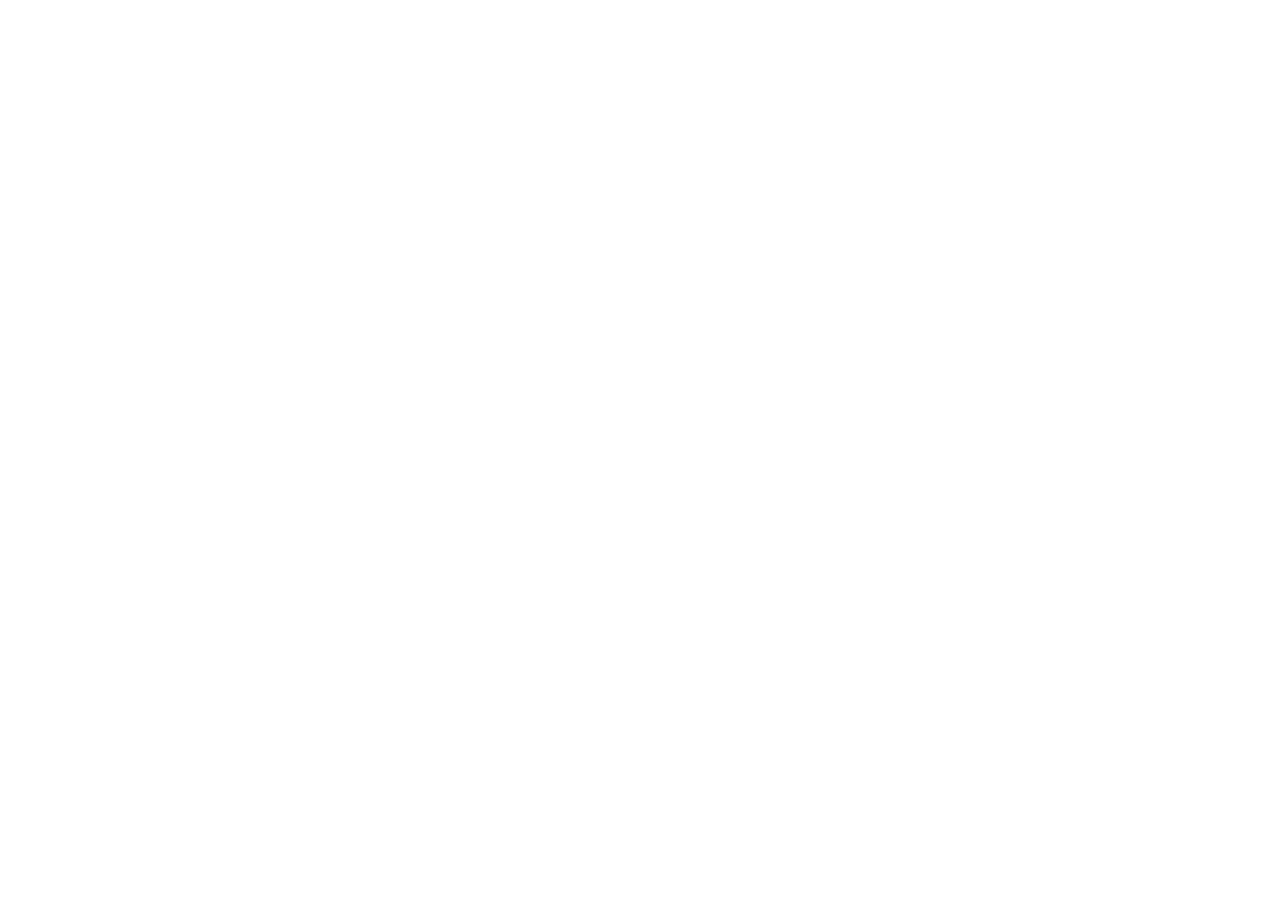
==== index.html @ 408f7013 "feat: actualización de archivos para molar analysis" ====
<!doctype html>
<html>
<head>
    
    <!-- META -->
    <title>LOOPY.ESP (v2)</title>
    <meta content="text/html;charset=utf-8" http-equiv="Content-Type">
    <meta content="utf-8" http-equiv="encoding">
    <meta charset="utf-8">
    <meta name="viewport" content="width=device-width, initial-scale=1.0, maximum-scale=1.0, user-scalable=no">
    <link rel="icon" type="image/png" href="favicon.png">

    <!-- Google Fonts - Figtree -->
    <link rel="preconnect" href="https://fonts.googleapis.com">
    <link rel="preconnect" href="https://fonts.gstatic.com" crossorigin>
    <link href="https://fonts.googleapis.com/css2?family=Figtree:wght@300;400;700&display=swap" rel="stylesheet">

    <!-- Schema.org markup for Google+ -->
    <meta itemprop="name" content="LOOPY! Español">
    <meta itemprop="description" content="Una herramienta para pensar en sistemas">
    <meta itemprop="image" content="http://ncase.me/loopy/social/thumbnail.png">

    <!-- Twitter Card data: SMALL -->
    <meta name="twitter:card" content="summary"/>
    <meta name="twitter:site" content="@ncasenmare"/>
    <meta name="twitter:title" content="LOOPY! Español"/>
    <meta name="twitter:description" content="una herramienta para pensar en sistemas"/>
    <meta name="twitter:creator" content="@ncasenmare">
    <meta name="twitter:image" content="http://ncase.me/loopy/social/thumbnail_small.png"/>

    <!-- Open Graph data -->
    <meta property="og:title" content="LOOPY! Español">
    <meta property="og:type" content="website">
    <meta property="og:url" content="http://ncase.me/loopy/">
    <meta property="og:image" content="http://ncase.me/loopy/social/thumbnail.png">
    <meta property="og:description" content="una herramienta para pensar en sistemas">

    <!-- Styles! -->
    <link href="css/loopy.css" rel="stylesheet"/>
    <link href="css/balloon.css" rel="stylesheet"/>

    <!-- Custom Style for button -->
    <style>
        .contexto-link {
            position: fixed;
            bottom: 20px;
            right: 20px;
            text-decoration: none;
            z-index: 1000;
            mix-blend-mode: difference;
        }
        .contexto-link img {
            display: block;
            height: 60px;
        }
        @media (max-width: 768px) {
            .contexto-link {
                bottom: 10px;
                right: 10px;
            }
            .contexto-link img {
                height: 60px;
            }
        }
    </style>
    
    <!-- Librerías para generación de PDF -->
   <script src="https://cdnjs.cloudflare.com/ajax/libs/jspdf/2.5.1/jspdf.umd.min.js"></script>
   <script src="https://cdnjs.cloudflare.com/ajax/libs/jspdf-autotable/3.5.31/jspdf.plugin.autotable.min.js"></script>

</head>
<body style="opacity:0">

    <!-- Loopy & Ink -->
    <div id="canvasses">
        <div id="grid-overlay">
            <div class="grid-cell">Atención</div>
            <div class="grid-cell">Cognición</div>
            <div class="grid-cell">Self</div>
            <div class="grid-cell">Afecto</div>
            <div class="grid-cell">Conducta</div>
            <div class="grid-cell">Motivación</div>
            <div class="grid-cell">Biofisiológico</div>
            <div class="grid-cell">Contexto</div>
            <div class="grid-cell">Sociocultural</div>
        </div>
    </div>

    <!-- Extra Buttons (Centrar & MMEE) -->
    <div id="extra-buttons">
        <!-- Recenter Button -->
        <button id="recenter-button" title="Centrar Vista">
            <span class="button-tag">Centrar</span>
            <img src="https://images.icon-icons.com/1863/PNG/512/center-focus-strong_119304.png" alt="Centrar" style="width:24px;height:24px;">
        </button>

        <!-- Grid Toggle Button -->
        <button id="grid-toggle" title="MetaModelo Evolutivo Extendido (MMEE)">
            <span class="button-tag">MMEE</span>
            <img src="https://img.icons8.com/material-outlined/24/ffffff/grid.png" alt="Grilla" style="width:24px;height:24px;">
        </button>
    </div>

    <!-- Sidebar Toggle Button -->
    <button id="sidebar-toggle" title="Alternar Menú">
        <img src="https://img.icons8.com/material-outlined/24/ffffff/menu--v1.png" alt="Menú" style="width:24px;height:24px;">
    </button>

    <!-- The Tools' UI -->
    <div id="toolbar"></div>
    <div id="playbar"></div>
    <div id="sidebar"></div>

    <!-- MODAL -->
    <div id="modal_container">
        <div id="modal_bg"></div>
        <div id="modal">
            <div id="modal_close">[×] CERRAR</div>
            <div id="modal_page"></div>
        </div>
    </div>

    <!-- En Medio del Contexto link con imagen -->
    <a href="https://enmediodelcontexto.com.ar" class="contexto-link" target="_blank">
        <img src="https://enmediodelcontexto.com.ar/wp-content/uploads/2025/11/EMC-white-cropped.png" alt="En Medio del Contexto">
    </a>

<!-- Scripts! -->

<!-- Libraries -->
<script src="js/Sidebar.js?v=999"></script>
<script src="js/helpers.js?v=2"></script>
<script src="js/Mouse.js"></script>
<script src="js/Key.js"></script>
<script src="js/Panner.js"></script>

<!-- Core Simulation Code -->
<script src="js/Loopy.js?v=6"></script>
<script src="js/Model.js?v=3"></script>
<script src="js/Node.js?v=4"></script>
<script src="js/Edge.js?v=2"></script>
<script src="js/NIRA.js?v=1"></script>
<script src="js/Label.js"></script>

<!-- Tools -->
<script src="js/PageUI.js"></script>
<script src="js/Sidebar.js?v=3"></script>
<script src="js/Toolbar.js"></script>
<script src="js/PlayControls.js"></script>
<script src="js/Modal.js?v=4"></script>
<script src="js/Ink.js"></script>
<script src="js/Dragger.js"></script>
<script src="js/Eraser.js"></script>
<script src="js/Labeller.js"></script>

<!-- Start it -->
<script>
window.onload = function(){

    // Grid toggle UI sync
    var gridToggle = document.getElementById('grid-toggle');
    var gridOverlay = document.getElementById('grid-overlay');
    subscribe("grid/toggle", function(show) {
        if (show) {
            gridOverlay.classList.add('show');
        } else {
            gridOverlay.classList.remove('show');
        }
    });

    // Start Loopy
    window.loopy = new Loopy();

    // Grid toggle logic
    gridToggle.onclick = function() {
        var tag = this.querySelector('.button-tag');
        if(tag) tag.remove();
        window.loopy.showGrid = !window.loopy.showGrid;
        publish("grid/toggle", [window.loopy.showGrid]);
        publish("model/changed");
    };

    // Sidebar toggle logic
    var sidebarToggle = document.getElementById('sidebar-toggle');
    var sidebar = document.getElementById('sidebar');
    sidebarToggle.onclick = function() {
        if (sidebar.classList.contains('show')) {
            sidebar.classList.remove('show');
        } else {
            sidebar.classList.add('show');
        }
    };

    // Recenter button logic
    var recenterButton = document.getElementById('recenter-button');
    recenterButton.onclick = function() {
        var tag = this.querySelector('.button-tag');
        if(tag) tag.remove();
        window.loopy.model.center(true);
        publish("resize");
    };

    // Auto-show sidebar when editing
    subscribe("sidebar/show", function() {
        sidebar.classList.add('show');
    });

};
</script>
</body>
</html>
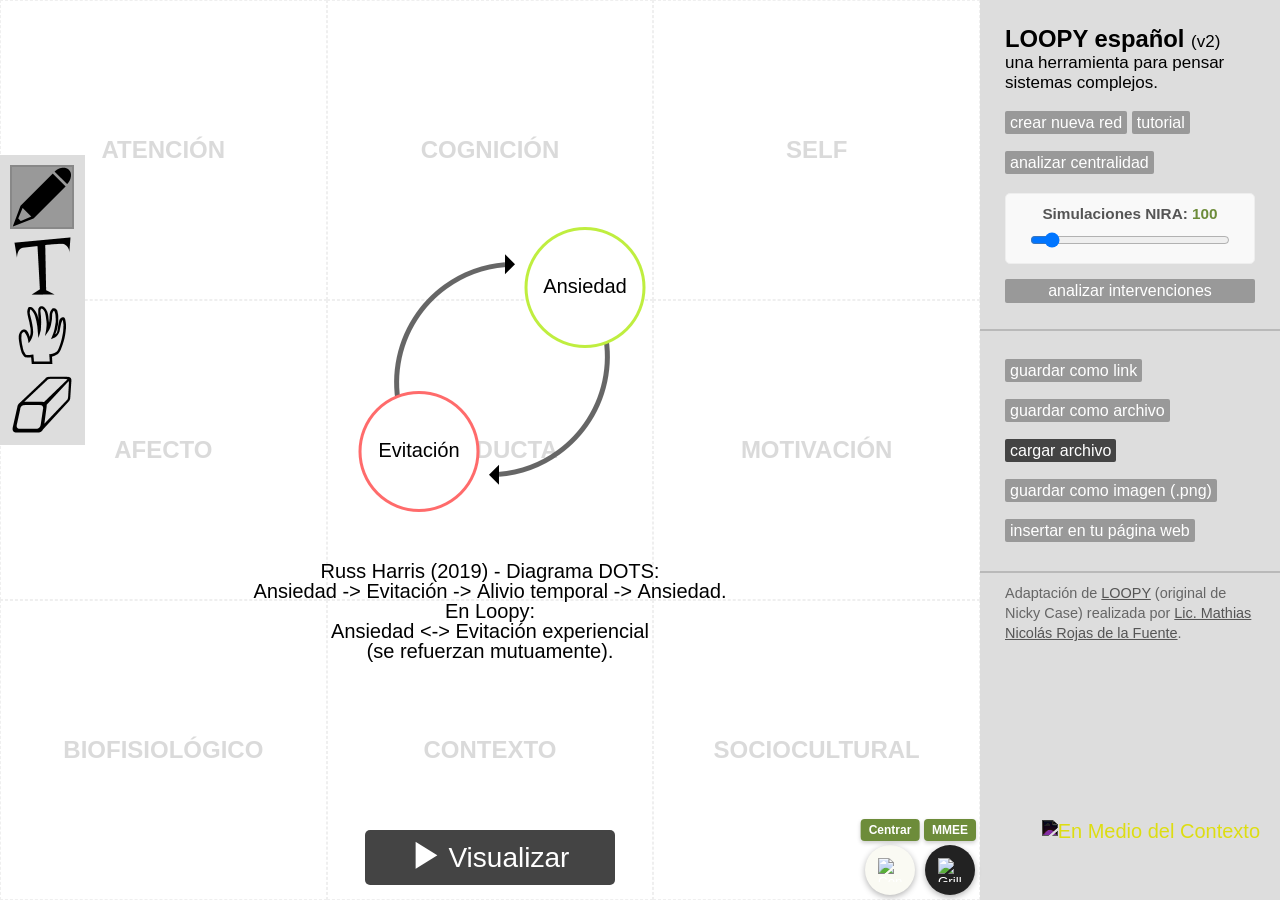
==== commit ace5264e: "Actualización de análisis molar y archivos NIRA/Edge" ====
--- a/index.html
+++ b/index.html
@@ -205,6 +205,42 @@
         sidebar.classList.add('show');
     });
 
+// NIRA toggle (analizar/cancelar)
+window.toggleNira = function() {
+    if (window.NIRA && window.NIRA.running) {
+        publish("nira/cancel");
+    } else {
+        publish("nira/analyze");
+    }
+};
+
+// Actualizar UI según estado de NIRA
+subscribe("nira/started", function() {
+    var btn = document.getElementById('nira_button');
+    var cancelBtn = document.getElementById('nira_cancel_button');
+    if (btn) {
+        btn.textContent = 'analizando...';
+        btn.style.background = '#999';
+        btn.style.pointerEvents = 'none';
+    }
+    if (cancelBtn) {
+        cancelBtn.style.display = 'block';
+    }
+});
+
+subscribe("nira/finished", function() {
+    var btn = document.getElementById('nira_button');
+    var cancelBtn = document.getElementById('nira_cancel_button');
+    if (btn) {
+        btn.textContent = 'analizar intervenciones (NIRA)';
+        btn.style.background = '';
+        btn.style.pointerEvents = '';
+    }
+    if (cancelBtn) {
+        cancelBtn.style.display = 'none';
+    }
+});
+
 };
 </script>
 </body>
--- a/css/loopy.css
+++ b/css/loopy.css
@@ -0,0 +1,809 @@
+body{
+    margin:0;
+    background: #fff;
+    font-family: 'Figtree', sans-serif;
+    font-weight: normal;
+    font-size: 20px;
+    overflow: hidden;
+}
+canvas{
+    position:absolute;
+    top:0; left:0;
+}
+#canvasses{
+    position:absolute;
+    top:0; left:0;
+    width: calc(100% - 300px);
+    height: 100%;
+    touch-action: none;
+}
+#canvasses[fullscreen=yes]{
+    width: 100%;
+}
+#canvasses[cursor=ink]{
+    cursor: url('cursors/ink.png') 0 30, auto;
+}
+#canvasses[cursor=drag]{
+    cursor: url('cursors/drag.png') 15 15, auto;
+}
+#canvasses[cursor=erase]{
+    cursor: url('cursors/erase.png') 5 25, auto;
+}
+#canvasses[cursor=label]{
+    cursor: url('cursors/label.png') 15 15, auto;
+}
+/**********
+PLAY CONTROLS
+**********/
+#playbar{
+    position: absolute;
+    bottom: 15px;
+    left: calc(50% - 275px);
+    width: 250px;
+    height: 75px;
+    -webkit-user-select: none;
+    -moz-user-select: none;
+    -ms-user-select: none;
+    user-select: none;
+}
+#playbar[fullscreen=yes]{
+    left: calc(50% - 125px);
+}
+#playbar .component_button{
+    position: absolute;
+    bottom: 0;
+    width: 230px;
+    height: 25px;
+    background: #444;
+}
+#playbar .component_button:hover{
+    background: #555;
+}
+#playbar .play_slider{
+    width: 190px;
+    position: absolute;
+    left: 30px;
+    margin: 0;
+}
+.play_button_icon{
+    width: 25px;
+    height: 25px;
+    background-image: url(icons/controls.png);
+    display: inline-block;
+    background-size: 400% 100%;
+}
+.play_button_icon[icon="0"]{ background-position: 0 0; }
+.play_button_icon[icon="1"]{ background-position: -25px 0; }
+.play_button_icon[icon="2"]{ background-position: -50px 0; }
+.play_button_icon[icon="3"]{ background-position: -75px 0; }
+.play_button_label{
+    display: inline-block;
+    position: relative;
+    top: -5px;
+}
+div[big=yes] .play_button_icon{
+    width: 30px;
+    height: 30px;
+}
+div[big=yes] .play_button_label{
+    top: -3px;
+}
+#playbar .component_button[big=yes]{
+    font-size: 28px;
+    height: 35px;
+}
+/**********
+TOOLBAR
+**********/
+#toolbar{
+    position: absolute;
+    left: 0px;
+    top: calc(33% - 142.5px);
+    width:75px; height:280px;
+    padding: 5px;
+    background-color: #ddd;
+    -webkit-user-select: none;
+    -moz-user-select: none;
+    -ms-user-select: none;
+    user-select: none;
+}
+#toolbar[mode=play]{
+    display: none;
+}
+.toolbar_button{
+    width:60px; height:60px;
+    margin: 5px;
+    border: 2px solid #ddd;
+    cursor: pointer;
+    background-size: 100% 100%;
+}
+.toolbar_button[selected=yes]{
+    border: 2px solid #888;
+    background-color: #999;
+}
+/**********
+SIDEBAR
+**********/
+#sidebar{
+    position: absolute;
+    top:0; right:0;
+    width: 300px;
+    height: 100%;
+    background: #ddd;
+    font-weight: 100;
+    font-size: 17px;
+    -webkit-user-select: none;
+    -moz-user-select: none;
+    -ms-user-select: none;
+    user-select: none;
+}
+#sidebar > div{
+    margin: 25px;
+}
+#sidebar > div > div{
+    margin-bottom: 20px;
+}
+#sidebar[mode=play]{
+    background: #222;
+    color: #777;
+}
+#sidebar .mini_button{
+    background: #999;
+    color: #fff;
+    padding: 3px 5px;
+    border-radius: 2px;
+    font-size: 16px;
+    cursor: pointer;
+}
+#sidebar .mini_button:hover{
+    background: #aaa;
+}
+#sidebar .mini_button[active=yes]{
+    background: #EA3E3E;
+}
+/* NIRA: barra de progreso y ranking */
+#sidebar #nira-ranking{
+    width: 250px;
+    max-width: 100%;
+    margin: 6px 0;
+    margin-top: 8px;
+    border-top: 1px solid #ddd;
+    max-height: 190px;
+    overflow-y: auto;
+    font-size: 14px;
+}
+#sidebar #nira-ranking .nira-progress{
+    width: 100%;
+    height: 10px;
+    background: rgba(150,150,150,0.3);
+    border-radius: 5px;
+    overflow: hidden;
+    margin-bottom: 6px;
+}
+#sidebar #nira-ranking .nira-progress-fill{
+    height: 100%;
+    width: 0%;
+    background: #EA3E3E;
+    border-radius: 5px;
+    transition: width 0.15s ease;
+}
+#sidebar #nira-ranking .nira-status{
+    color: #555;
+    margin-bottom: 6px;
+    min-height: 20px;
+}
+#sidebar #nira-ranking ol{
+    margin: 0;
+    padding-left: 20px;
+}
+#sidebar #nira-ranking li{
+    margin-bottom: 3px;
+    line-height: 1.4;
+}
+#sidebar #nira-ranking .nira-dot{
+    display: inline-block;
+    width: 10px;
+    height: 10px;
+    border-radius: 50%;
+    margin-right: 6px;
+}
+#sidebar #nira-ranking .nira-label{
+    color: #444;
+}
+#sidebar #nira-ranking .nira-value{
+    color: #111;
+    font-weight: 700;
+    float: right;
+}
+#sidebar #nira-ranking .nira-actions{
+    margin-top: 8px;
+}
+#sidebar[mode=play] .mini_button{
+    background: #555;
+    color: #111;
+}
+#sidebar[mode=play] .mini_button:hover{
+    background: #666;
+}
+#sidebar a{ color: #777; }
+#sidebar a:hover{ color: #999; }
+#sidebar hr{
+    border: none;
+    border-bottom: 2px solid rgba(150,150,150,0.5);
+    width: 300px;
+    position: relative;
+    left:-25px;
+    margin: 10px 0;
+}
+.component_input{
+    border: none;
+    width:calc(100% - 10px);
+    height:22px;
+    padding: 5px;
+    font-size: 20px;
+    font-weight: 100;
+}
+.component_textarea{
+    border: none;
+    width:calc(100% - 10px);
+    height: 100px;
+    padding: 5px;
+    font-size: 16px;
+    font-weight: 100;
+}
+.component_output{
+    border: 1px solid #aaa;
+    width:100%;
+    background: #ccc;
+    color: #666;
+    font-size: 15px;
+    font-weight: 100;
+}
+.component_slider{
+    position: relative;
+    width: 250px;
+    height: 52px;
+}
+.component_slider_graphic{
+    position: absolute;
+    width: 250px;
+    height: 40px;
+    cursor: ew-resize;
+}
+.component_slider_native {
+    width: 250px;
+    margin: 0;
+    cursor: ew-resize;
+}
+.component_slider_indicators {
+    display: flex;
+    justify-content: space-between;
+    width: 250px;
+    font-size: 14px;
+    color: #666;
+    margin-bottom: 2px;
+}
+.component_slider_pointer{
+    position: absolute;
+    top: 42px;
+    width: 15px;
+    height: 10px;
+}
+.component_label{
+    margin-bottom: 5px;
+}
+.component_button{
+    width: calc(100% - 20px);
+    background: #888;
+    color: #fff;
+    font-size: 20px;
+    font-weight: 100;
+    text-align: center;
+    padding: 10px;
+    border-radius: 5px;
+    cursor: pointer;
+}
+.modal_actions {
+    display: flex;
+    flex-direction: row;
+    justify-content: center;
+    align-items: center;
+    gap: 12px;
+    margin-top: 24px;
+}
+.modal_actions .component_button {
+    flex: 0 1 auto;
+    width: auto;
+    min-width: 140px;
+    text-align: center;
+}
+@media (max-width: 480px) {
+    .modal_actions {
+        flex-direction: column;
+    }
+}
+.component_button:hover{
+    background: #999;
+}
+.component_button[header=yes]{
+    position: absolute;
+    top:0; left:0;
+    width: 280px;
+    background: #222;
+    border-radius: 0px;
+    color: #888;
+}
+.component_button[header=yes]:hover{
+    background: #333;
+}
+.component_choices {
+    display: flex;
+    justify-content: space-between;
+    width: 100%;
+}
+.component_choice {
+    flex: 1;
+    background: #888;
+    color: #fff;
+    text-align: center;
+    padding: 10px;
+    margin: 0 2px;
+    border-radius: 5px;
+    cursor: pointer;
+    font-size: 14px;
+}
+.component_choice:hover {
+    background: #999;
+}
+.component_choice[active=yes] {
+    background: #EA3E3E;
+}
+/**********
+MODAL
+**********/
+#modal_container{
+    display: none;
+    position: absolute;
+    width: 100%; height: 100%;
+    -webkit-user-select: none;
+    -moz-user-select: none;
+    -ms-user-select: none;
+    user-select: none;
+}
+#modal_container[show=yes]{
+    display: block;
+}
+#modal_bg{
+    position: absolute;
+    width: 100%; height: 100%;
+    background: rgba(0,0,0,0.8);
+}
+#modal{
+    position: absolute;
+    top:0; left:0; right:0; bottom:0;
+    margin: auto;
+    width: 600px; height: 300px;
+    padding: 10px;
+    background: #ddd;
+}
+#modal_close{
+    width: 120px;
+    font-weight: 100;
+    color: #777;
+    cursor: pointer;
+}
+#modal_close:hover{
+    color: #888;
+}
+#modal_page{
+    margin: 15px;
+    font-size: 25px;
+    font-weight: 100;
+    color: #333;
+}
+#modal iframe{
+    border: none;
+}
+/**********
+GRID OVERLAY
+**********/
+#grid-overlay {
+    position: absolute;
+    top: 0;
+    left: 0;
+    width: 100%;
+    height: 100%;
+    display: none;
+    grid-template-columns: repeat(3, 1fr);
+    grid-template-rows: repeat(3, 1fr);
+    opacity: 0.3;
+    pointer-events: none;
+    z-index: 0;
+}
+#grid-overlay.show {
+    display: grid;
+}
+.grid-cell {
+    border: 1px dashed #ccc;
+    display: flex;
+    align-items: center;
+    justify-content: center;
+    font-size: 24px;
+    color: #888;
+    text-transform: uppercase;
+    font-weight: bold;
+    text-align: center;
+    padding: 20px;
+    box-sizing: border-box;
+    line-height: 1.2;
+    overflow: hidden;
+    word-break: break-word;
+}
+@media (max-width: 768px) {
+    .grid-cell {
+        font-size: clamp(8px, 3vw, 16px);
+        padding: 5px;
+    }
+}
+@media (max-width: 480px) {
+    .grid-cell {
+        font-size: clamp(7px, 2.5vw, 12px);
+        padding: 4px;
+    }
+}
+#extra-buttons {
+    position: fixed;
+    bottom: 5px;
+    right: 305px;
+    display: flex;
+    flex-direction: row;
+    gap: 10px;
+    z-index: 1000;
+}
+#grid-toggle {
+    position: relative;
+    width: 50px;
+    height: 50px;
+    border-radius: 50%;
+    background: #222;
+    color: white;
+    border: none;
+    cursor: pointer;
+    box-shadow: 0 2px 6px rgba(0,0,0,0.3);
+    display: flex;
+    align-items: center;
+    justify-content: center;
+    transition: background 0.3s;
+}
+#grid-toggle:hover {
+    background: #444;
+}
+#sidebar-toggle {
+    position: fixed;
+    top: 20px;
+    right: 20px;
+    width: 50px;
+    height: 50px;
+    border-radius: 50%;
+    background: #222;
+    color: white;
+    border: none;
+    cursor: pointer;
+    box-shadow: 0 2px 6px rgba(0,0,0,0.3);
+    display: none;
+    align-items: center;
+    justify-content: center;
+    transition: background 0.3s;
+    z-index: 1002;
+}
+#sidebar-toggle:hover {
+    background: #444;
+}
+#recenter-button {
+    position: relative;
+    width: 50px;
+    height: 50px;
+    border-radius: 50%;
+    background: #FAFAF3;
+    color: white;
+    border: none;
+    cursor: pointer;
+    box-shadow: 0 2px 6px rgba(0,0,0,0.3);
+    display: flex;
+    align-items: center;
+    justify-content: center;
+    transition: background 0.3s;
+}
+#recenter-button:hover {
+    background: #E6E6E6;
+}
+@media (max-width: 768px) {
+    #canvasses {
+        width: 100% !important;
+    }
+    #sidebar {
+        position: fixed;
+        width: 300px;
+        z-index: 1001;
+        transform: translateX(100%);
+        transition: transform 0.3s ease;
+        box-shadow: -2px 0 10px rgba(0,0,0,0.1);
+    }
+    #sidebar.show {
+        transform: translateX(0);
+    }
+    #sidebar-toggle {
+        display: flex;
+    }
+    #playbar {
+        left: 50% !important;
+        transform: translateX(-50%);
+        bottom: 80px;
+        width: 250px !important;
+        height: auto !important;
+    }
+    #playbar[fullscreen=yes] {
+        left: 50% !important;
+        transform: translateX(-50%);
+    }
+    #playbar .play_button_label, #playbar .play_button_icon {
+        display: inline-block !important;
+        vertical-align: middle !important;
+    }
+    #playbar .component_button {
+        width: auto !important;
+        height: 45px !important;
+        position: static !important;
+        margin: 5px !important;
+        display: inline-flex !important;
+        justify-content: center !important;
+        align-items: center !important;
+        padding: 0 15px !important;
+        font-size: 16px !important;
+        gap: 6px !important;
+    }
+    #playbar .component_button[big=yes] {
+        font-size: 20px !important;
+    }
+    #playbar > div {
+        display: none;
+        flex-wrap: wrap !important;
+        justify-content: center !important;
+        align-items: center !important;
+    }
+    #playbar > div.visible {
+        display: flex !important;
+    }
+    #playbar > div > div:not(.component_button) {
+        width: 100% !important;
+        position: relative !important;
+        margin-top: 10px !important;
+        height: 30px !important;
+    }
+    #playbar .play_slider {
+        width: calc(100% - 60px) !important;
+        left: 30px !important;
+        position: absolute !important;
+    }
+    #toolbar {
+        top: 20px;
+        left: 10px;
+        height: auto;
+        padding: 2px;
+        width: 65px;
+    }
+    .toolbar_button {
+        width: 50px;
+        height: 50px;
+        margin: 5px auto;
+    }
+    #modal {
+        width: 90% !important;
+        height: auto !important;
+        min-height: 200px;
+        max-height: 90%;
+        left: 5% !important;
+        right: 5% !important;
+        margin: auto !important;
+        top: 50% !important;
+        transform: translateY(-50%);
+        overflow-y: auto;
+    }
+    #modal iframe {
+        width: 100% !important;
+        height: 400px !important;
+    }
+    #modal_page div, #modal_page iframe {
+        float: none !important;
+        width: 100% !important;
+    }
+    #sidebar .mini_button {
+        padding: 8px 12px;
+        margin-bottom: 5px;
+        display: inline-block;
+    }
+    #extra-buttons {
+        bottom: 20px;
+        right: auto;
+        left: 20px;
+    }
+}
+.button-tag {
+    position: absolute;
+    bottom: 54px;
+    left: 50%;
+    transform: translateX(-50%);
+    background: #6D8C3A;
+    color: white;
+    padding: 4px 8px;
+    border-radius: 4px;
+    font-size: 12px;
+    font-weight: bold;
+    white-space: nowrap;
+    pointer-events: none;
+    box-shadow: 0 2px 4px rgba(0,0,0,0.2);
+    z-index: 1001;
+}
+@media (pointer: coarse) {
+    [data-balloon]::before,
+    [data-balloon]::after {
+        opacity: 0 !important;
+        pointer-events: none !important;
+        transition: none !important;
+    }
+}
+.embed-mode #extra-buttons,
+.embed-mode #sidebar-toggle {
+    display: none !important;
+}
+.embed-mode .contexto-link {
+    bottom: 10px;
+    right: 10px;
+}
+.embed-mode .contexto-link img {
+    height: 30px;
+}
+.embed-mode #playbar {
+    bottom: 15px !important;
+}
+
+/* ==========================================
+   NIRA: Diseño Compacto y Profesional
+   ========================================== */
+#sidebar #nira-ranking .nira-controls-row {
+    display: flex;
+    align-items: center;
+    margin-bottom: 8px;
+    padding: 4px 0;
+    border-bottom: 1px solid #eee;
+    padding-bottom: 8px;
+}
+
+#sidebar #nira-ranking .nira-controls-left {
+    display: flex;
+    align-items: center;
+    gap: 6px;
+    position: relative;
+}
+
+#sidebar #nira-ranking .nira-toggle-arrow {
+    cursor: pointer;
+    font-size: 1.1em;
+    font-weight: bold;
+    color: #EA3E3E;
+    user-select: none;
+    transition: transform 0.2s;
+}
+
+#sidebar #nira-ranking .nira-title {
+    font-weight: 600;
+    font-size: 0.95em;
+    color: #333;
+}
+
+/* ==========================================
+   NIRA: Popover de ayuda interactivo (FIXED)
+   ========================================== */
+#sidebar #nira-ranking .nira-help-icon {
+    position: relative;
+    display: inline-flex;
+    align-items: center;
+    justify-content: center;
+    width: 18px;
+    height: 18px;
+    border-radius: 50%;
+    background: #999;
+    color: white;
+    font-size: 12px;
+    font-weight: bold;
+    font-family: sans-serif;
+    cursor: pointer;
+    margin-left: 4px;
+    vertical-align: middle;
+    transition: background 0.2s;
+}
+
+#sidebar #nira-ranking .nira-help-icon:hover {
+    background: #EA3E3E;
+}
+
+/* POPOVER AHORA ES FIXED (se posiciona respecto a la pantalla) */
+#sidebar #nira-ranking .nira-help-popover {
+    display: none;
+    position: fixed; /* <-- CAMBIO CLAVE */
+    z-index: 10000;
+    background: #fff;
+    border: 1px solid #ccc;
+    border-radius: 6px;
+    padding: 12px 14px;
+    width: 210px;
+    font-size: 12px;
+    line-height: 1.5;
+    color: #444;
+    box-shadow: 0 6px 16px rgba(0,0,0,0.2);
+    text-align: left;
+    pointer-events: auto;
+}
+
+/* Flechita hacia arriba (apunta al icono) */
+#sidebar #nira-ranking .nira-help-popover::before {
+    content: "";
+    position: absolute;
+    bottom: 100%; /* Arriba del popover */
+    left: 102px;
+    border-width: 6px;
+    border-style: solid;
+    border-color: transparent transparent #ccc transparent;
+}
+
+#sidebar #nira-ranking .nira-help-popover::after {
+    content: "";
+    position: absolute;
+    bottom: 100%;
+    left: 102px;
+    border-width: 5px;
+    border-style: solid;
+    border-color: transparent transparent #fff transparent;
+}
+
+#sidebar #nira-ranking .nira-help-popover.show {
+    display: block;
+}
+
+#sidebar #nira-ranking .nira-controls-right {
+    display: flex;
+    align-items: center;
+    gap: 6px;
+    margin-left: 30px; /* <-- AGREGAR ESTA LÍNEA */
+
+}
+
+#sidebar #nira-ranking .nira-aura-toggle {
+    cursor: pointer;
+    font-size: 1.4em;
+    color: #EA3E3E;
+    user-select: none;
+    line-height: 1;
+    transition: opacity 0.2s;
+}
+
+#sidebar #nira-ranking .nira-aura-toggle:hover {
+    opacity: 0.7;
+}
+
+#sidebar #nira-ranking .nira-pdf-btn {
+    font-size: 0.8em !important;
+    padding: 2px 8px !important;
+    margin: 0 !important;
+}
+
+#sidebar #nira-ranking .nira-results-list {
+    margin: 0;
+    padding-left: 20px;
+    transition: all 0.2s ease;
+}
+
+#sidebar #nira-ranking .nira-results-list li {
+    margin-bottom: 4px;
+    line-height: 1.4;
+}
--- a/css/balloon.css
+++ b/css/balloon.css
@@ -0,0 +1,173 @@
+button[data-balloon] {
+  overflow: visible;
+}
+[data-balloon] {
+  position: relative;
+}
+[data-balloon]:before,
+[data-balloon]:after {
+  -ms-filter: "progid:DXImageTransform.Microsoft.Alpha(Opacity=0)";
+  filter: alpha(opacity=0);
+  -khtml-opacity: 0;
+  -moz-opacity: 0;
+  opacity: 0;
+  pointer-events: none;
+  -webkit-transition: all 0.1s ease-out 0.1s;
+  transition: all 0.1s ease-out 0.1s;
+  bottom: 100%;
+  left: 50%;
+  position: absolute;
+  z-index: 10;
+  -webkit-transform: translate(-50%, 10px);
+  -ms-transform: translate(-50%, 10px);
+  transform: translate(-50%, 10px);
+  -webkit-transform-origin: top;
+  -ms-transform-origin: top;
+  transform-origin: top;
+}
+[data-balloon]:after {
+  background: rgba(17, 17, 17, 0.9);
+  border-radius: 4px;
+  color: #fff;
+  content: attr(data-balloon);
+  font-size: 18px;
+  padding: .5em 1em;
+  white-space: nowrap;
+  margin-bottom: 11px;
+}
+[data-balloon]:before {
+  background: url('data:image/svg+xml;charset=utf-8,%3Csvg%20xmlns%3D%22http%3A//www.w3.org/2000/svg%22%20width%3D%2236px%22%20height%3D%2212px%22%3E%3Cpath%20fill%3D%22rgba%2817,%2017,%2017,%200.9%29%22%20transform%3D%22rotate%280%29%22%20d%3D%22M2.658,0.000%20C-13.615,0.000%2050.938,0.000%2034.662,0.000%20C28.662,0.000%2023.035,12.002%2018.660,12.002%20C14.285,12.002%208.594,0.000%202.658,0.000%20Z%22/%3E%3C/svg%3E') no-repeat;
+  background-size: 100% auto;
+  height: 6px;
+  width: 18px;
+  content: "";
+  margin-bottom: 5px;
+}
+[data-balloon]:hover:before,
+[data-balloon][data-balloon-visible]:before,
+[data-balloon]:hover:after,
+[data-balloon][data-balloon-visible]:after {
+  -ms-filter: "progid:DXImageTransform.Microsoft.Alpha(Opacity=100)";
+  filter: alpha(opacity=100);
+  -khtml-opacity: 1;
+  -moz-opacity: 1;
+  opacity: 1;
+  pointer-events: auto;
+  -webkit-transform: translate(-50%, 0);
+  -ms-transform: translate(-50%, 0);
+  transform: translate(-50%, 0);
+}
+[data-balloon].font-awesome:after {
+  font-family: FontAwesome;
+}
+[data-balloon][data-balloon-break]:after {
+  white-space: pre;
+}
+[data-balloon-pos="down"]:before,
+[data-balloon-pos="down"]:after {
+  bottom: auto;
+  left: 50%;
+  top: 100%;
+  -webkit-transform: translate(-50%, -10px);
+  -ms-transform: translate(-50%, -10px);
+  transform: translate(-50%, -10px);
+}
+[data-balloon-pos="down"]:after {
+  margin-top: 11px;
+}
+[data-balloon-pos="down"]:before {
+  background: url('data:image/svg+xml;charset=utf-8,%3Csvg%20xmlns%3D%22http%3A//www.w3.org/2000/svg%22%20width%3D%2236px%22%20height%3D%2212px%22%3E%3Cpath%20fill%3D%22rgba%2817,%2017,%2017,%200.9%29%22%20transform%3D%22rotate%28180%2018%206%29%22%20d%3D%22M2.658,0.000%20C-13.615,0.000%2050.938,0.000%2034.662,0.000%20C28.662,0.000%2023.035,12.002%2018.660,12.002%20C14.285,12.002%208.594,0.000%202.658,0.000%20Z%22/%3E%3C/svg%3E') no-repeat;
+  background-size: 100% auto;
+  height: 6px;
+  width: 18px;
+  margin-top: 5px;
+  margin-bottom: 0;
+}
+[data-balloon-pos="down"]:hover:before,
+[data-balloon-pos="down"][data-balloon-visible]:before,
+[data-balloon-pos="down"]:hover:after,
+[data-balloon-pos="down"][data-balloon-visible]:after {
+  -webkit-transform: translate(-50%, 0);
+  -ms-transform: translate(-50%, 0);
+  transform: translate(-50%, 0);
+}
+[data-balloon-pos="left"]:before,
+[data-balloon-pos="left"]:after {
+  bottom: auto;
+  left: auto;
+  right: 100%;
+  top: 50%;
+  -webkit-transform: translate(10px, -50%);
+  -ms-transform: translate(10px, -50%);
+  transform: translate(10px, -50%);
+}
+[data-balloon-pos="left"]:after {
+  margin-right: 11px;
+}
+[data-balloon-pos="left"]:before {
+  background: url('data:image/svg+xml;charset=utf-8,%3Csvg%20xmlns%3D%22http%3A//www.w3.org/2000/svg%22%20width%3D%2212px%22%20height%3D%2236px%22%3E%3Cpath%20fill%3D%22rgba%2817,%2017,%2017,%200.9%29%22%20transform%3D%22rotate%28-90%2018%2018%29%22%20d%3D%22M2.658,0.000%20C-13.615,0.000%2050.938,0.000%2034.662,0.000%20C28.662,0.000%2023.035,12.002%2018.660,12.002%20C14.285,12.002%208.594,0.000%202.658,0.000%20Z%22/%3E%3C/svg%3E') no-repeat;
+  background-size: 100% auto;
+  height: 18px;
+  width: 6px;
+  margin-right: 5px;
+  margin-bottom: 0;
+}
+[data-balloon-pos="left"]:hover:before,
+[data-balloon-pos="left"][data-balloon-visible]:before,
+[data-balloon-pos="left"]:hover:after,
+[data-balloon-pos="left"][data-balloon-visible]:after {
+  -webkit-transform: translate(0, -50%);
+  -ms-transform: translate(0, -50%);
+  transform: translate(0, -50%);
+}
+[data-balloon-pos="right"]:before,
+[data-balloon-pos="right"]:after {
+  bottom: auto;
+  left: 100%;
+  top: 50%;
+  -webkit-transform: translate(-10px, -50%);
+  -ms-transform: translate(-10px, -50%);
+  transform: translate(-10px, -50%);
+}
+[data-balloon-pos="right"]:after {
+  margin-left: 11px;
+}
+[data-balloon-pos="right"]:before {
+  background: url('data:image/svg+xml;charset=utf-8,%3Csvg%20xmlns%3D%22http%3A//www.w3.org/2000/svg%22%20width%3D%2212px%22%20height%3D%2236px%22%3E%3Cpath%20fill%3D%22rgba%2817,%2017,%2017,%200.9%29%22%20transform%3D%22rotate%2890%206%206%29%22%20d%3D%22M2.658,0.000%20C-13.615,0.000%2050.938,0.000%2034.662,0.000%20C28.662,0.000%2023.035,12.002%2018.660,12.002%20C14.285,12.002%208.594,0.000%202.658,0.000%20Z%22/%3E%3C/svg%3E') no-repeat;
+  background-size: 100% auto;
+  height: 18px;
+  width: 6px;
+  margin-bottom: 0;
+  margin-left: 5px;
+}
+[data-balloon-pos="right"]:hover:before,
+[data-balloon-pos="right"][data-balloon-visible]:before,
+[data-balloon-pos="right"]:hover:after,
+[data-balloon-pos="right"][data-balloon-visible]:after {
+  -webkit-transform: translate(0, -50%);
+  -ms-transform: translate(0, -50%);
+  transform: translate(0, -50%);
+}
+[data-balloon-length]:after {
+  white-space: normal;
+}
+[data-balloon-length="small"]:after {
+  width: 80px;
+}
+[data-balloon-length="medium"]:after {
+  width: 150px;
+}
+[data-balloon-length="large"]:after {
+  width: 260px;
+}
+[data-balloon-length="xlarge"]:after {
+  width: 90vw;
+}
+@media screen and (min-width: 768px) {
+  [data-balloon-length="xlarge"]:after {
+    width: 380px;
+  }
+}
+[data-balloon-length="fit"]:after {
+  width: 100%;
+}
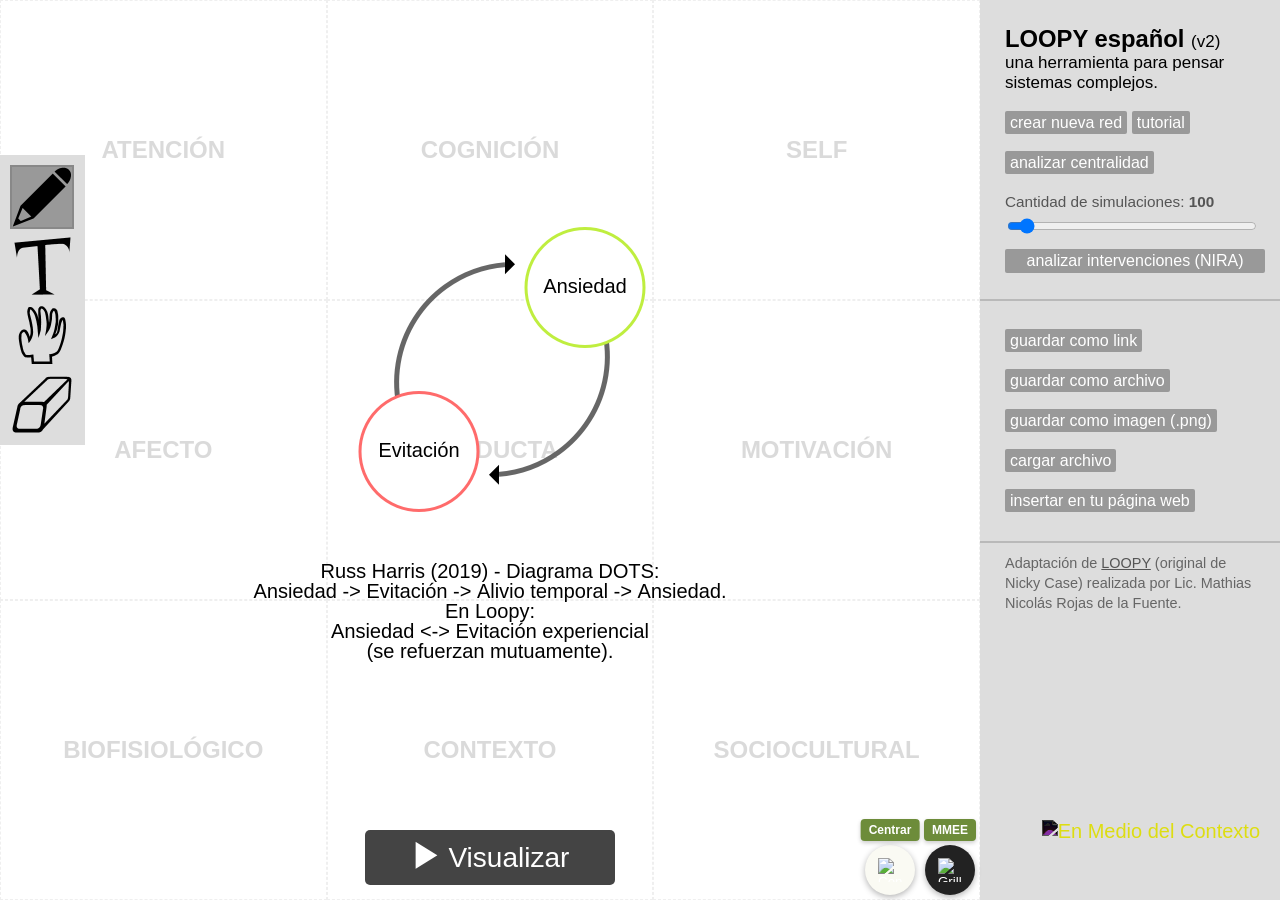
==== commit 9de7c6d6: "Merge b6d80bdfc79c418fb13f850c1b5c28b01212c194 into 2ab5e47c084fa60f5ef22c360bbeca4883a32e39" ====
--- a/index.html
+++ b/index.html
@@ -128,8 +128,7 @@
 <!-- Scripts! -->
 
 <!-- Libraries -->
-<script src="js/Sidebar.js?v=999"></script>
-<script src="js/helpers.js?v=2"></script>
+<script src="js/helpers.js"></script>
 <script src="js/Mouse.js"></script>
 <script src="js/Key.js"></script>
 <script src="js/Panner.js"></script>
@@ -205,42 +204,6 @@
         sidebar.classList.add('show');
     });
 
-// NIRA toggle (analizar/cancelar)
-window.toggleNira = function() {
-    if (window.NIRA && window.NIRA.running) {
-        publish("nira/cancel");
-    } else {
-        publish("nira/analyze");
-    }
-};
-
-// Actualizar UI según estado de NIRA
-subscribe("nira/started", function() {
-    var btn = document.getElementById('nira_button');
-    var cancelBtn = document.getElementById('nira_cancel_button');
-    if (btn) {
-        btn.textContent = 'analizando...';
-        btn.style.background = '#999';
-        btn.style.pointerEvents = 'none';
-    }
-    if (cancelBtn) {
-        cancelBtn.style.display = 'block';
-    }
-});
-
-subscribe("nira/finished", function() {
-    var btn = document.getElementById('nira_button');
-    var cancelBtn = document.getElementById('nira_cancel_button');
-    if (btn) {
-        btn.textContent = 'analizar intervenciones (NIRA)';
-        btn.style.background = '';
-        btn.style.pointerEvents = '';
-    }
-    if (cancelBtn) {
-        cancelBtn.style.display = 'none';
-    }
-});
-
 };
 </script>
 </body>
